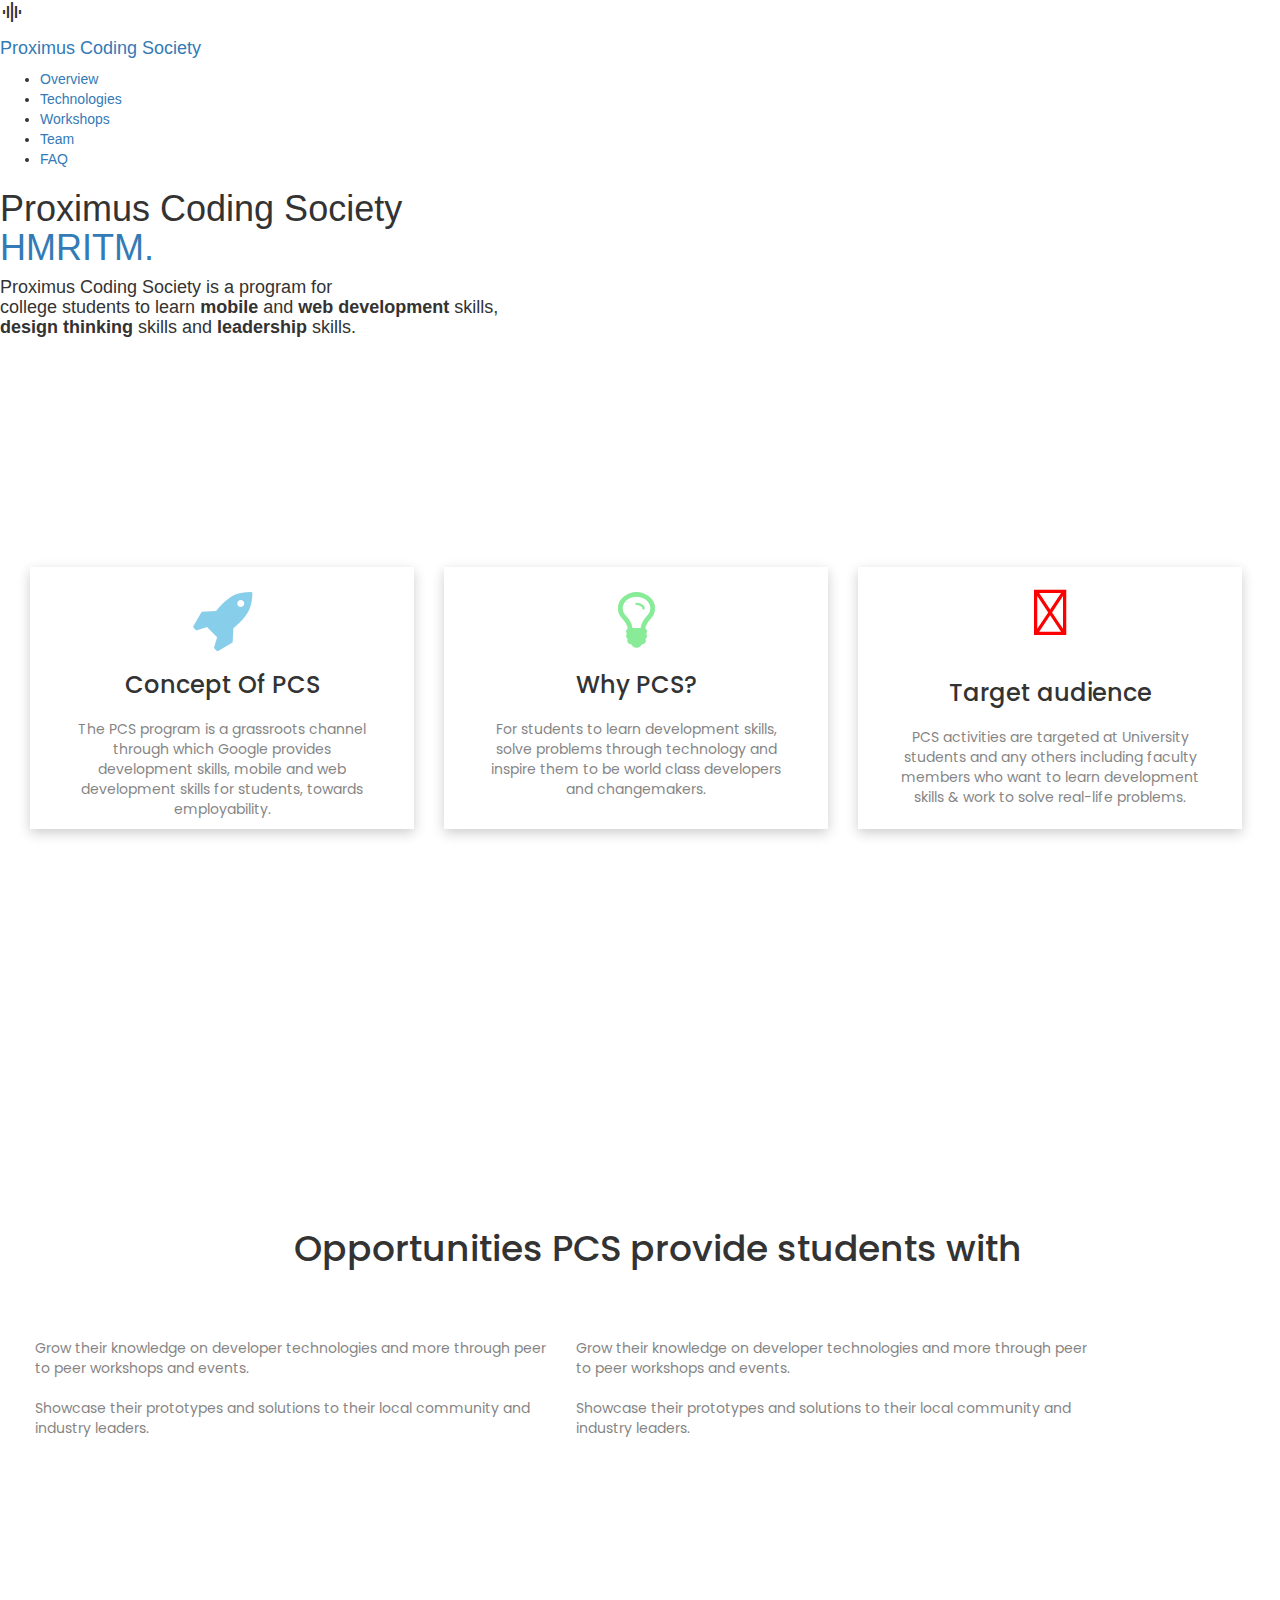
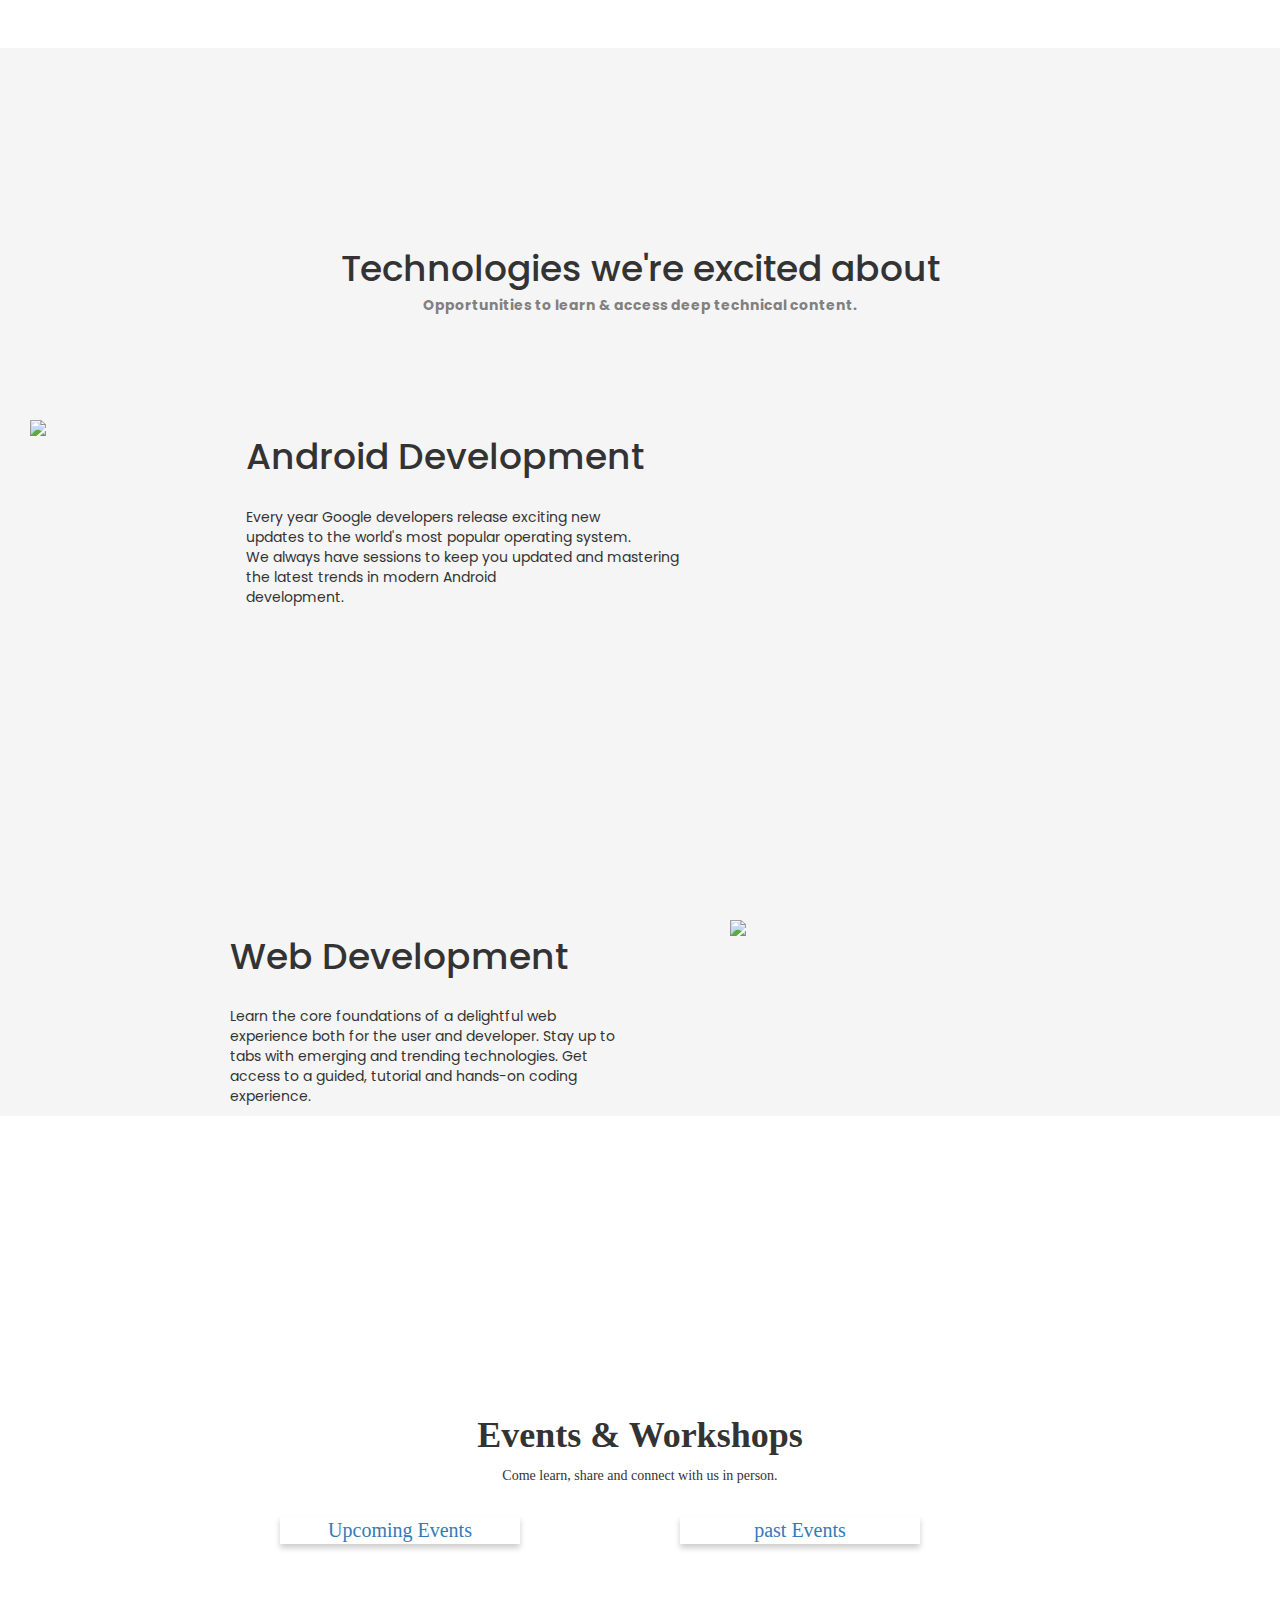
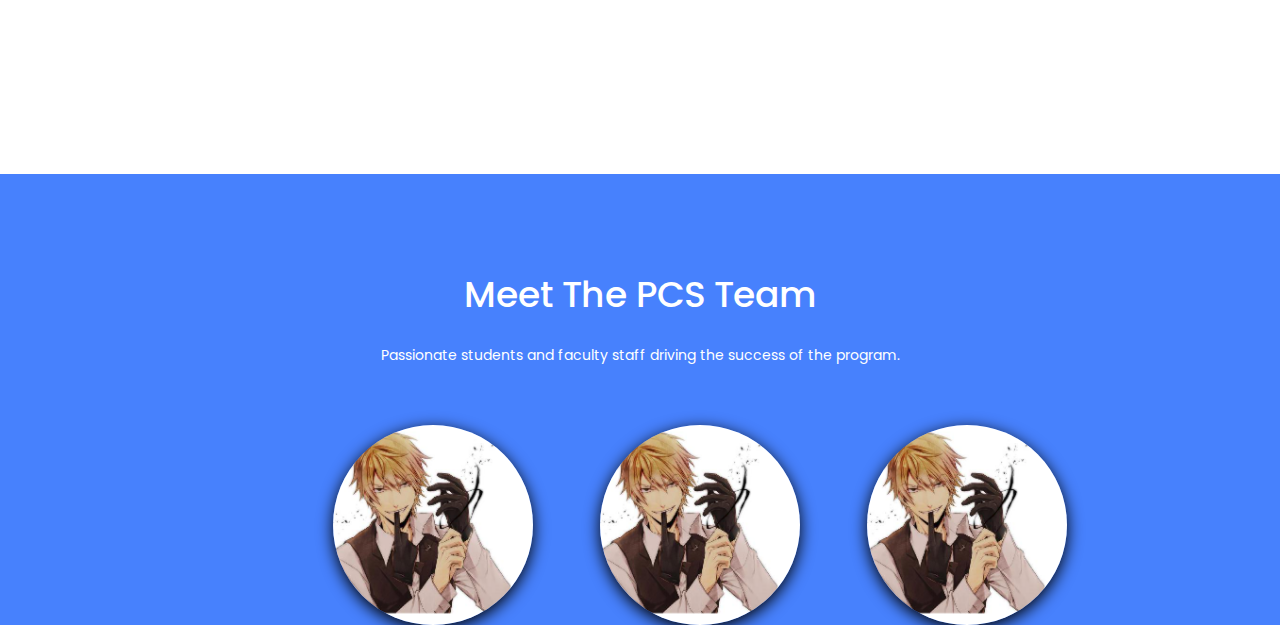
==== Proximus/public/index.html @ 4e0b5e09 "Add team section in PCS website" ====
<!DOCTYPE html>
<html lang="en">
<head>
    <meta charset="UTF-8">
    <meta name="viewport" content="width=device-width, initial-scale=1.0">
    <meta http-equiv="X-UA-Compatible" content="ie=edge">
    <title>PCS-delhi</title>
    <link href="https://fonts.googleapis.com/icon?family=Material+Icons" rel="stylesheet">
    <link href="https://fonts.googleapis.com/css?family=Poppins&display=swap" rel="stylesheet">
    <link href="https://stackpath.bootstrapcdn.com/font-awesome/4.7.0/css/font-awesome.min.css" rel="stylesheet" integrity="sha384-wvfXpqpZZVQGK6TAh5PVlGOfQNHSoD2xbE+QkPxCAFlNEevoEH3Sl0sibVcOQVnN" crossorigin="anonymous">
    <link rel="stylesheet" href="https://maxcdn.bootstrapcdn.com/bootstrap/3.4.0/css/bootstrap.min.css">
    <script src="https://ajax.googleapis.com/ajax/libs/jquery/3.4.1/jquery.min.js"></script>
    <script src="https://maxcdn.bootstrapcdn.com/bootstrap/3.4.0/js/bootstrap.min.js"></script>
    <link rel="stylesheet" href="https://use.fontawesome.com/releases/v5.7.2/css/all.css" integrity="sha384-fnmOCqbTlWIlj8LyTjo7mOUStjsKC4pOpQbqyi7RrhN7udi9RwhKkMHpvLbHG9Sr" crossorigin="anonymous">
    <link rel="stylesheet" href="./style/style.css">
    <link rel="stylesheet" href="./style/overview.css">
    <link rel="stylesheet" href="./style/technology.css">
    <link rel="stylesheet" href="./style/WorkEvent.css">
    <link rel="stylesheet" href="./style/team.css">
  
   
</head>
<style>

</style>
<body>
    <!------------------------------------------- NavBar------------------------------------------------>
    <nav >
        <i class="large material-icons">graphic_eq</i> <a href="#">
            <span ><h4  id="pcs1">Proximus Coding Society</h4></span></a>
        <div class="logo">
          
           
        </div>

        <ul class="nav-links">
            <li>
                <a href="#demo" >Overview</a>
            </li>
             <li>
                        <a href="#demo2">Technologies</a>
                    </li>
                    <li>
                            <a href="#demo3">Workshops</a>
                        </li>
                        <li>
                                <a href="#demo4">Team</a>
                            </li>
                            <li>
                                    <a href="#">FAQ</a>
                                </li>
        </ul>
        <div class="burger">
          <div class="line1"></div>
          <div class="line2"></div>
          <div class="line3"></div>
        </div>

    </nav>
    <!---------------------------------------------End of NavBar----------------------------------------------------------->

















    <!--------------------------------------------------Header------------------------------------------------------------->
    <div id="text">
        <div id="inner-text">
<h1>Proximus Coding Society<br>
    <spnan class="blue-text"><a style="text-decoration:none" href="http://www.hmritm.ac.in/">HMRITM.</a></spnan>
</h1>

<h4 id="inner-text1"><span id="margin1">Proximus Coding Society is a program for</span>&nbsp;&nbsp;
    <br>
    <span id="margin2">college students to learn <span class="color1"><strong>mobile</strong></span> and <span class="color2"><strong>web development</strong></span> skills,</span>
    <br>
    <span class=" color3"><strong>design thinking</strong></span> skills and <span class=" color4"><strong>leadership</strong></span> skills.
</h4>
        </div>
        <div>
            <img src="./img/diversity.png" alt="">
        </div>
    </div>
    <!---------------------------------------------End of Header----------------------------------------------------------->












   <!------------------------------------------------Overview-------------------------------------------------------------->
   
   <div class="overview" id="demo">
       <div class="concept">
        <i class="fa fa-rocket" aria-hidden="true"></i>
        <h3>Concept Of PCS</h3>
        <p id="p1">
            The PCS program is a grassroots channel <br>
            through which Google provides <br>
            development skills, mobile and web <br>
            development skills for students, towards <br>
            employability.
        </p>
       </div>

       <div class="why">
        <i class="fa fa-lightbulb-o" aria-hidden="true"></i>
        <h3>Why PCS?</h3>
        <p id="p1">
            For students to learn development skills, <br>
            solve problems through technology and <br>
             inspire them to be world class developers<br>
              and changemakers.
        </p>
       </div>

       <div class="audience">
        <i class="fas fa-users"></i>
        <h3>Target audience</h3>
        <p id="p1">
            PCS activities are targeted at University <br>
            students and any others including faculty<br>
             members who want to learn development<br>
              skills & work to solve real-life problems.
        </p>
       </div>
   </div>

   <div class="second-overview">
       <h1 id="opp1">Opportunities PCS provide students with</h1>
<div class="overview-flex">


       <div id="inner-overview">
       <p id="p8">Grow their knowledge on developer technologies and more through peer<br>
         to peer workshops and events.</p>
        <p id="p4">
            Showcase their prototypes and solutions to their local community and <br>
            industry leaders.
        </p>
        </div>
        <div id="second-innerview">
        <p id="p6">Grow their knowledge on developer technologies and more through peer<br>
            to peer workshops and events.</p>
           <p id="p7">
               Showcase their prototypes and solutions to their local community and <br>
               industry leaders.
           </p>
        </div>
    </div>
        </div>


<!------------------------------------------------End of Overview---------------------------------------------------------->
















<!----------------------------------------------------Technology----------------------------------------------------------->
<div id="demo2">

<div class="technology" >
    <div class="technology-text-center">
    <h1>Technologies we're excited about</h1><br>
    <strong><p id="p9">Opportunities to learn & access deep technical content. </p></strong>
</div>
    
    <div class="technology-flex">
<div class="first-technologyDiv">
<img src="./img/android.png"  id="androidImg">
</div>
<div class="second-technologyDiv">
<h1>Android Development</h1><br>
<p>
        Every year Google developers release exciting new <br>
        updates to the world's most popular operating system.<br>
        We always have sessions to keep you updated and mastering <br>
        the latest trends in modern Android <br>
        development.
</p>
</div>
</div>


        <div class="second-inner-technology">
                <div class="technology-flex">
                        <div class="second-inner-technologyDiv">
                                <h1>Web Development</h1><br>
                                <p>
                                        Learn the core foundations of a delightful web<br>
                                         experience both for the user and developer. Stay up to <br>
                                         tabs with emerging and trending technologies. Get <br>
                                         access to a guided, tutorial and hands-on coding<br>
                                          experience.
                                </p>
                                </div>
                        <div class="first-technologyDiv">
                        <img src="./img/web.png"  id="androidImg">
                        </div>
                       
                        </div>
        </div>
       



</div>

</div>
<!------------------------------------------------End of Technology-------------------------------------------------------->














<!------------------------------------------------Event and WorkShope------------------------------------------------------>
<div id="demo3"></div>
<div class="workshope" > 

    <div class="workshope-event1">
<h1><strong>Events & Workshops</strong></h1>
<p>Come learn, share and connect with us in person.</p>
</div>
<div class="workshope-event2">
<div class="workshope-event2-inner1">
    <a href="event.html" style="font-size: 20px;">Upcoming Events</a>
</div>

<div class="workshope-event2-inner2">
        <a href="pastEvent.html" style="font-size: 20px;">past Events</a>
    </div>
</div>
</div>

<!------------------------------------------------End of Event and Workshope----------------------------------------------->










<!---------------------------------------------------------TeamPage------------------------------------------------------->
<div class="team" id="demo4">
    <div class="team1">
<h1>Meet The PCS Team</h1><br>
<p>Passionate students and faculty staff driving the success of the program.</p>
</div>
<div class="team-inner">
<div class="team2">
<img src="./img/badAas.png" id="img1">
</div>
<div class="team3">
        <img src="./img/badAas.png" id="img2">
        </div>

        <div class="team3">
                <img src="./img/badAas.png" id="img3">
                </div>
            </div>
            </div>
<!---------------------------------------------------------End of TeamPage------------------------------------------------>
    <script src="./app.js"></script>
</body>
</html>
---- Proximus/public/style/overview.css ----
.overview{
    font-family: 'Poppins', sans-serif;
    display: flex;
}
.concept {
    box-shadow: 0 4px 12px 0 rgba(0,0,0,0.2);
    transition: 0.3s;
    width: 30%;
    margin-left: 30px;
    margin-top: 200px;
    text-align: center;
    
  }
  
  .concept:hover {
    box-shadow: 0 8px 36px 0 rgba(0,0,0,0.2);
  }
  
  
.fa-rocket{
    /* margin-left: 150px; */
    margin-top: 20px;
    font-size: 65px;
    color: skyblue;
}


#p1{
    margin-top: 20px;
  opacity: 0.6;
}

.why{
    box-shadow: 0 4px 12px 0 rgba(0,0,0,0.2);
    transition: 0.3s;
    width: 30%;
    margin-left: 30px;
    margin-top: 20px;
    text-align: center;
    margin-top: 200px;
}
.why:hover {
    box-shadow: 0 8px 36px 0 rgba(0,0,0,0.2);
  }
  .fa-lightbulb-o{
    margin-top: 20px;
    font-size: 65px;
    color: rgb(135, 235, 152);
  }

  .audience{
       box-shadow: 0 4px 12px 0 rgba(0,0,0,0.2);
    transition: 0.3s;
    width: 30%;
    margin-left: 30px;
    margin-right: 10px;
    margin-top: 50px;
    text-align: center;
    margin-top: 200px;
  }

  .audience:hover {
    box-shadow: 0 8px 36px 0 rgba(0,0,0,0.2);
  }
  
  .fa-users{
    margin-top: 20px;
    font-size: 65px;
    color: red;
  }

  .second-overview{
    font-family: 'Poppins', sans-serif;
    margin-top: 400px;
    margin-left: 35px;
    margin-bottom: 200px;
  }
  .overview-flex{
    display: flex;
    margin-top: 70px;
    opacity: 0.6;
  }

  #second-innerview{
    margin-left: 30px;
  }
  #p4{
    margin-top: 20px;
}

#p7{
  margin-top: 20px;
}
#opp1{
  text-align: center;
}
---- Proximus/public/style/technology.css ----
#androidImg{
     width: 500px;
}
.first-technologyDiv{
    margin-top: 100px;
}

.technology-flex{
    display: flex;
    margin-left: 30px;
}
.technology-text-center{
    margin-top: 200px;
    text-align: center;
    line-height: 3pt;
   
}
.second-technologyDiv{
    margin-top: 100px;
    margin-left: 200px;
}
.technology{
    font-family: 'Poppins', sans-serif;
    background-color: whitesmoke;
  padding-top: 1px;
}
#p9{
    opacity: 0.6;
}
.second-inner-technology{
    margin-top: 200px;
}
.second-inner-technologyDiv{
    margin-left: 200px;
    margin-top: 100px;
    justify-content: space-around;
    width: 500px;
}
---- Proximus/public/style/WorkEvent.css ----
.workshope-event2{
    display: flex;
    margin-left: 200px;
    justify-content: space-around;
    width: 800px;
    margin-top: 30px;
   
}


.workshope{
    text-align: center;
    font-family: 'Poppins san-serif';
    margin-top: 300px;
   
}

.workshope-event2 a:hover{
    color: rgb(211, 96, 196);
    text-decoration: none;
    
}

.workshope-event2-inner2{
    box-shadow: 0 4px 6px 0 rgba(0,0,0,0.2);
    transition: 0.3s;
    width: 30%;
}
.workshope-event2-inner1{
    box-shadow: 0 4px 6px 0 rgba(0,0,0,0.2);
    transition: 0.3s;
    width: 30%;
}

.workshope-event2-inner2:hover{
    box-shadow: 0 4px 16px 0 pink;
    transition: 0.3s;
    width: 30%;
}

.workshope-event2-inner1:hover{
    box-shadow: 0 4px 16px 0 pink;
    transition: 0.3s;
    width: 30%;
}
---- Proximus/public/style/team.css ----
#img1{
    border-radius: 50%;
    width: 200px;
    box-shadow: 0 4px 16px 0 black;
    transition: 0.3s;
}

#img2{
    border-radius: 50%;
    width: 200px;
    box-shadow: 0 4px 16px 0 black;
    transition: 0.3s;
}

#img3{
    border-radius: 50%;
    width: 200px;
    box-shadow: 0 4px 16px 0 black;
    transition: 0.3s;
}

#img1:hover{
   
    box-shadow: 0 4px 26px 0 black;
    transition: 0.3s;
}

#img2:hover{
   
    box-shadow: 0 4px 26px 0 black;
    transition: 0.3s;
}

#img3:hover{
    
    box-shadow: 0 4px 26px 0 black;
    transition: 0.3s;
}

.team-inner{
    display: flex;
    justify-content: space-around;
    width: 800px;
    margin-left: 300px;
    margin-top: 60px;
    
}
.team1{
text-align: center;
margin-top: 100px;

}
.team{
    background-color: rgb(71, 129, 253);
    padding-top: 1px;
    margin-top: 230px;
    font-family: 'Poppins', sans-serif;
    color: white;
}
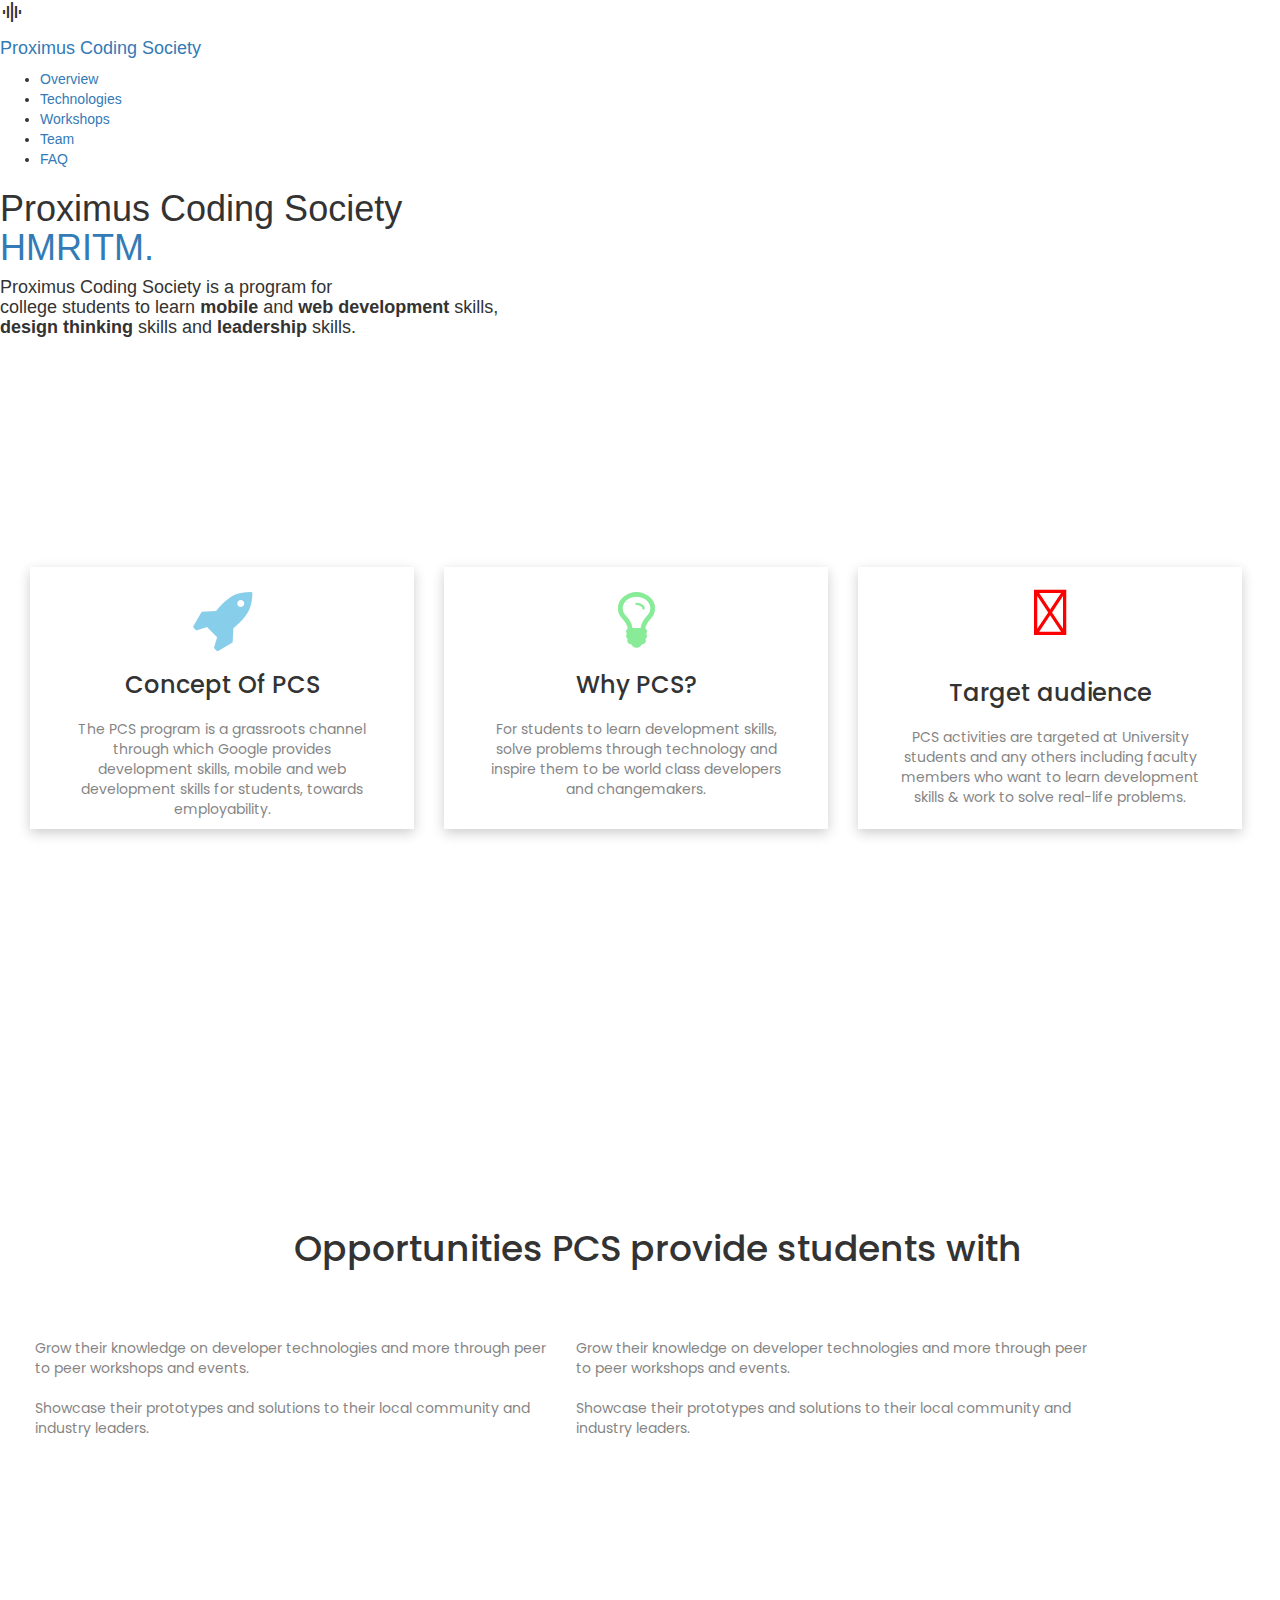
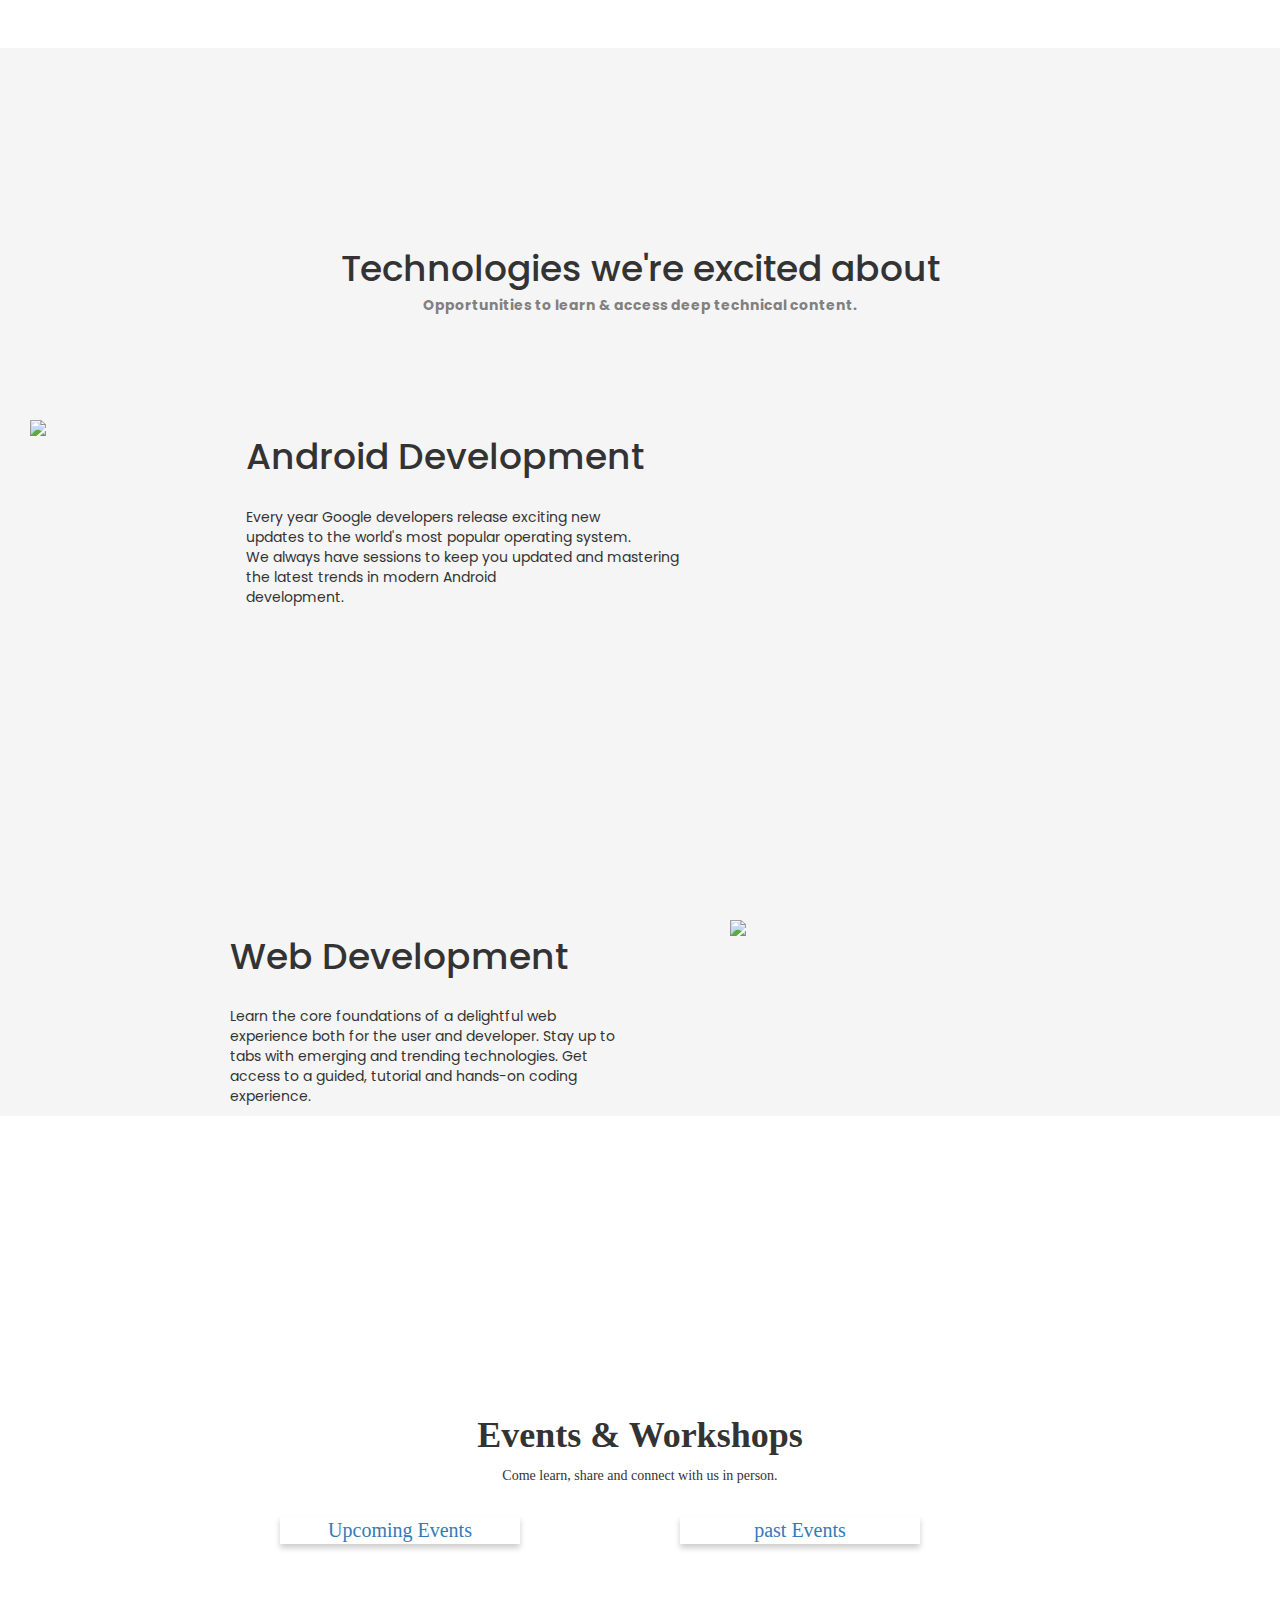
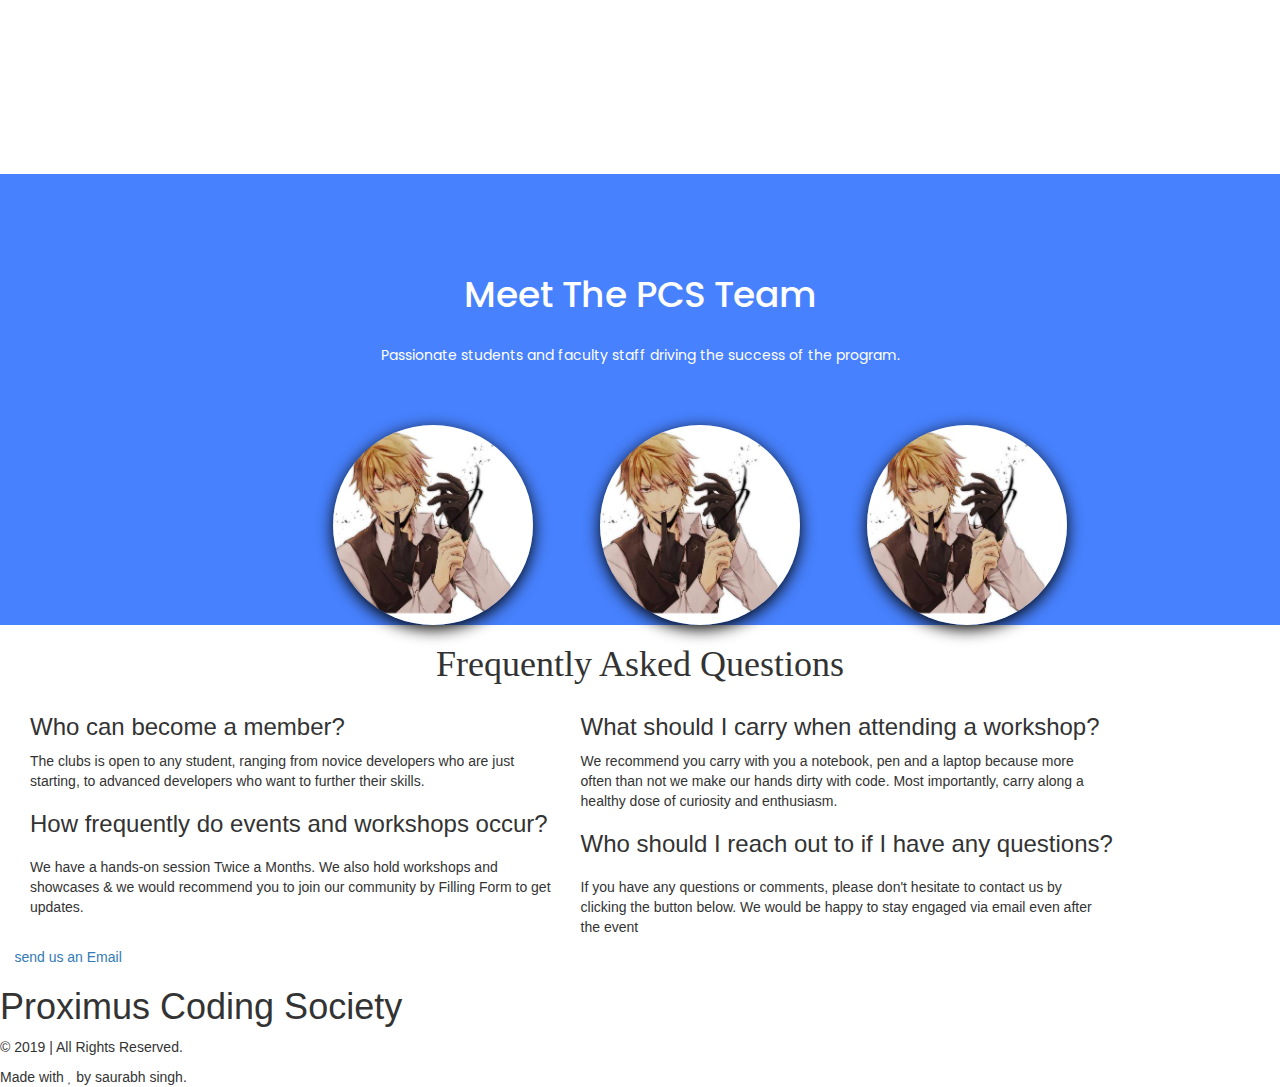
==== commit 461ecad7: "complete website of Proximus Coding Website" ====
--- a/Proximus/public/index.html
+++ b/Proximus/public/index.html
@@ -17,6 +17,7 @@
     <link rel="stylesheet" href="./style/technology.css">
     <link rel="stylesheet" href="./style/WorkEvent.css">
     <link rel="stylesheet" href="./style/team.css">
+    <link rel="stylesheet" href="./style/faq.css">
   
    
 </head>
@@ -27,7 +28,7 @@
     <!------------------------------------------- NavBar------------------------------------------------>
     <nav >
         <i class="large material-icons">graphic_eq</i> <a href="#">
-            <span ><h4  id="pcs1">Proximus Coding Society</h4></span></a>
+            <span ><h4 id="pcs1">Proximus Coding Society</h4></span></a>
         <div class="logo">
           
            
@@ -47,7 +48,7 @@
                                 <a href="#demo4">Team</a>
                             </li>
                             <li>
-                                    <a href="#">FAQ</a>
+                                    <a href="#demo5">FAQ</a>
                                 </li>
         </ul>
         <div class="burger">
@@ -187,10 +188,13 @@
 
 
 <!----------------------------------------------------Technology----------------------------------------------------------->
-<div id="demo2">
-
-<div class="technology" >
-    <div class="technology-text-center">
+
+
+<div class="technology"  >
+
+<div id="demo2"></div>
+    <div class="technology-text-center"  >
+
     <h1>Technologies we're excited about</h1><br>
     <strong><p id="p9">Opportunities to learn & access deep technical content. </p></strong>
 </div>
@@ -236,7 +240,7 @@
 
 </div>
 
-</div>
+
 <!------------------------------------------------End of Technology-------------------------------------------------------->
 
 
@@ -302,6 +306,85 @@
             </div>
             </div>
 <!---------------------------------------------------------End of TeamPage------------------------------------------------>
-    <script src="./app.js"></script>
+   
+
+
+
+
+
+
+
+
+
+
+
+
+
+
+
+
+
+
+<!-------------------------------------------------------------FAQ-------------------------------------------------------->
+<div id="demo5"></div>
+<div class="second-faq" >
+    <h1 id="opp1" style="font-family: 'Poppins san-serif'">Frequently Asked Questions</h1>
+<div class="technology-flex">
+
+
+    <div id="inner-overview">
+        <h3>Who can become a member?</h3>
+    <p id="p8">The clubs is open to any student, ranging from novice developers who are just <br>
+         starting, to advanced developers who want to further their skills.</p>
+
+         <h3>How frequently do events and workshops occur?</h3>
+     <p id="p4">
+        We have a hands-on session Twice a Months. We also hold workshops and <br>
+        showcases & we would recommend you to join our community by Filling Form to get <br>
+        updates.
+     </p>
+     </div>
+     <div id="second-innerview">
+
+        <h3>What should I carry when attending a workshop?</h3>
+     <p id="p6">We recommend you carry with you a notebook, pen and a laptop because more <br>
+        often than not we make our hands dirty with code. Most importantly, carry along a <br>
+        healthy dose of curiosity and enthusiasm.</p>
+
+        <h3>Who should I reach out to if I have any questions?</h3>
+        <p id="p7">
+            If you have any questions or comments, please don't hesitate to contact us by<br>
+             clicking the button below. We would be happy to stay engaged via email even after <br>
+             the event
+        </p>
+     </div>
+     
+ </div>
+<a href="https://saurabhsingh836847@gmail.com"   id="mail" > <i class="fas fa-envelope"></i> send us an Email</a>
+
+ <div class="footer">
+     <div>
+<h1>Proximus Coding Society</h1>
+<p>© 2019 | All Rights Reserved.</p>
+ </div>
+ <div class="footer-made">
+     Made with <i class="fas fa-heart"></i> by saurabh singh.
+ </div>
+</div>
+</div>
+
+
+
+
+
+
+
+
+
+
+<!------------------------------------------------------------End of FAQ-------------------------------------------------->
+
+
+<script src="./app.js"></script>
 </body>
 </html>